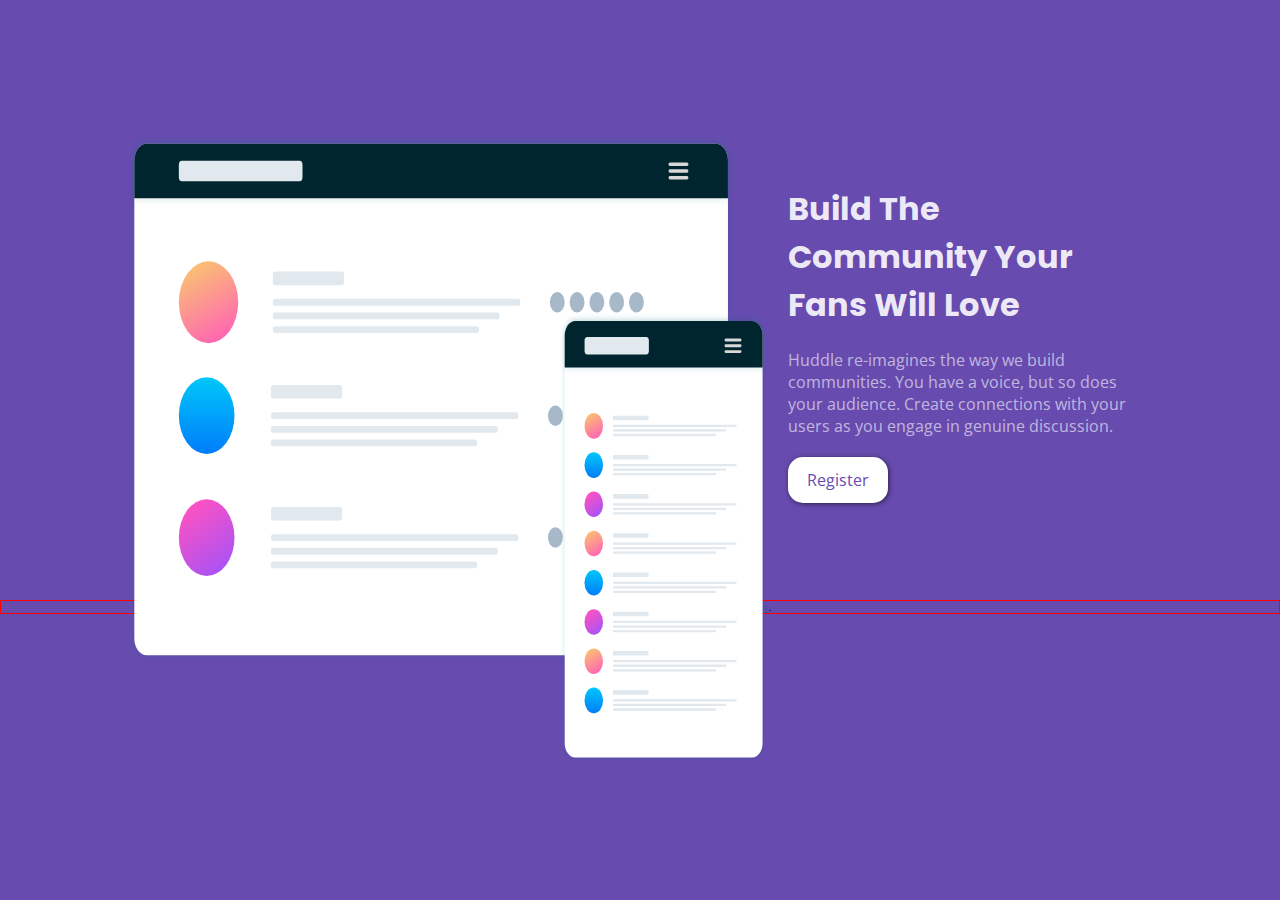
==== huddle-landing-page-with-single-introductory-section-master/index.html @ 0a4ec5f0 "criei o projeto" ====
<!DOCTYPE html>
<html lang="en">
<head>
  <meta charset="UTF-8">
  <meta name="viewport" content="width=device-width, initial-scale=1.0">

  <link rel="icon" type="image/png" sizes="32x32" href="./images/favicon-32x32.png">
  <title>Frontend Mentor | Huddle landing page with single introductory section</title>
  <link rel="stylesheet" href="style/style.css">

  <style>
    .attribution { font-size: 11px; text-align: center; }
    .attribution a { color: hsl(228, 45%, 44%); }
  </style>
</head>
<body>
  <main>
    
    <section class="principal">
      <img src="images/illustration-mockups.svg" alt="">
      <section class="wrotepart">
        <h1>Build The Community Your Fans Will Love</h1>
        <p class="content">
          Huddle re-imagines the way we build communities. You have a voice, but so does your audience.
          Create connections with your users as you engage in genuine discussion.
        </p>
        <a class="btn" href="#">Register</a>
      </section>
       
    </section>
    <footer>
      <p class="attribution">
        Challenge by <a href="https://www.frontendmentor.io?ref=challenge" target="_blank">Frontend Mentor</a>. 
        Coded by <a href="#">Your Name Here</a>.
      </p>
    </footer>
  </main>

</body>
</html>
---- huddle-landing-page-with-single-introductory-section-master/style/style.css ----
@charset "UTF-8";
@import url('https://fonts.googleapis.com/css2?family=Open+Sans&family=Poppins:wght@400;600&display=swap');
/* font-family: 'Open Sans', sans-serif;
font-family: 'Poppins', sans-serif; */

*{
    margin: 0px;
    padding: 0px;
    box-sizing: border-box;
}
body,html {
    height: 100vh;
    width: 100vw;
}
body {
    position: relative;
    background-color: hsl(257, 40%, 49%);
    width: 100vw;
    height: 100vh;
}
main {
    position: absolute;
    width: 100vw;
    height: 100vh;
    margin: auto;
    /* position: relative;
    border: 1px solid black;
    width: 90vw;
    height: 97vh;
    margin: auto; */
}
section.principal> img {
    width: 50vw;
    min-width: 380px;
   
}
section.principal {
    position: absolute;
    display: flex;
    flex-wrap: wrap;
    width: 80vw;
    height: 70vh;
    top: 50%;
    left: 50%;
    transform: translate(-50%, -50%);
}
section.wrotepart {
    /* flex-wrap: wrap; */
    width: 50px;
    min-width: 370px;
    border-top-right-radius: 15px;
    border-bottom-right-radius: 15px;
}

section.wrotepart > h1 {
    font-family: 'Poppins', sans-serif;
    color: rgba(255, 255, 255, 0.897);
    text-align: left;
    padding-top: 50px;
    
    margin-left: 20px;
}
section.wrotepart > p.content {
    text-align: left;
    font-family: 'Open Sans', sans-serif;
    margin-left: 20px;
    padding-top: 20px;
    color: rgba(255, 255, 255, 0.603);
}
section.wrotepart > a.btn {
    display: inline-block;
    text-align: center;
    font-family: 'Open Sans', sans-serif;
    text-decoration: none;
    margin-left: 20px;
    margin-top: 20px;
    width: 100px;
    color: hsl(257, 40%, 49%);
    background-color: white;
    padding: 12px;
    border-radius: 15px;
    box-shadow: 1px 1px  5px rgba(0, 0, 0, 0.568);

}
section.wrotepart > a.btn:hover {
    background-color: hsl(257, 40%, 49%);
    color: white;
    box-shadow: 1px 2px 3px 1px black;
    transition: .3s;
    transform: translate(1px, 3px);
}
footer {
    border: 1px solid red;
    display: block;
    margin-top: 600px;
    //margin-left: 500px;
    
}
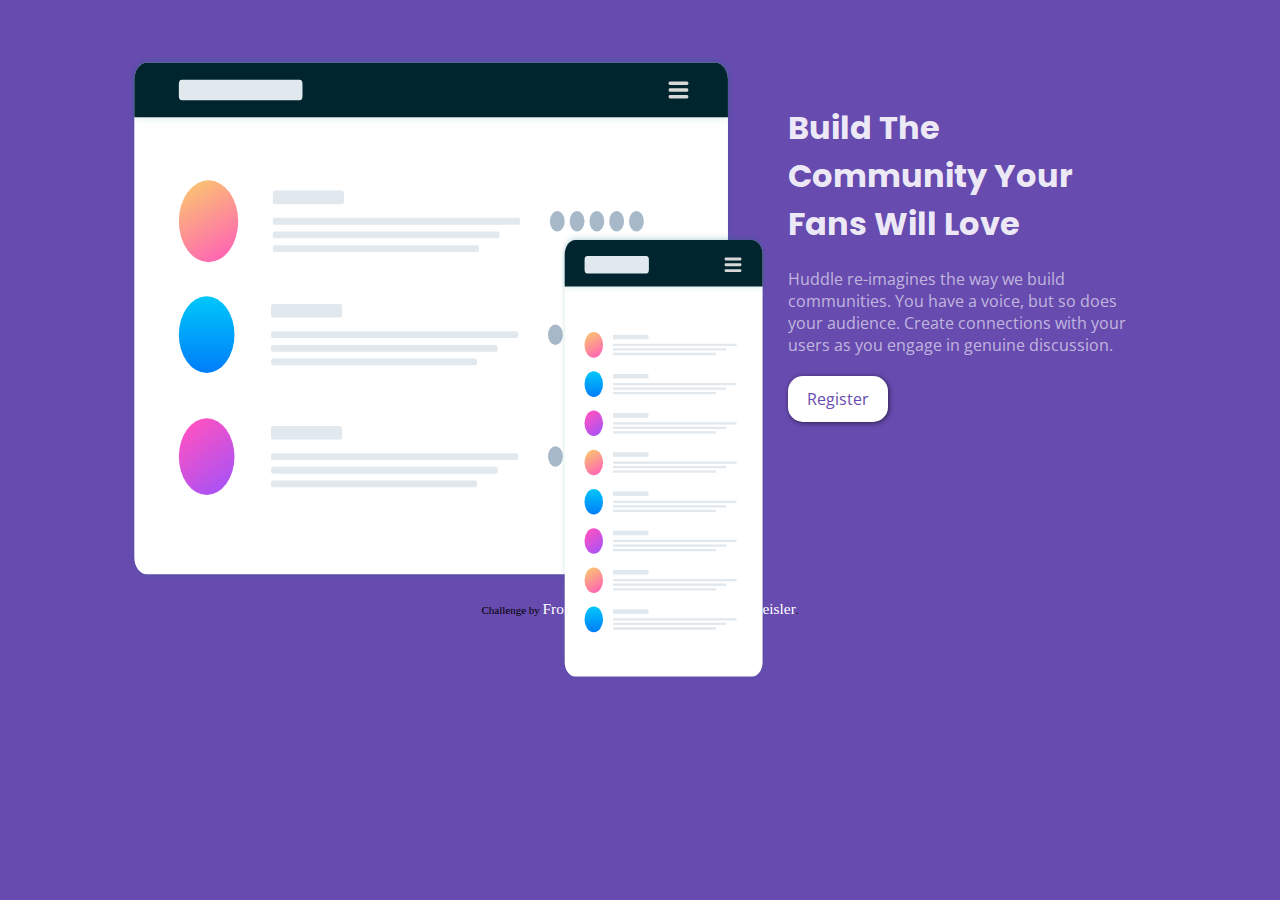
==== commit 9d6a492a: "update" ====
--- a/huddle-landing-page-with-single-introductory-section-master/index.html
+++ b/huddle-landing-page-with-single-introductory-section-master/index.html
@@ -31,7 +31,7 @@
     <footer>
       <p class="attribution">
         Challenge by <a href="https://www.frontendmentor.io?ref=challenge" target="_blank">Frontend Mentor</a>. 
-        Coded by <a href="#">Your Name Here</a>.
+        Coded by <a href="https://github.com/vitorreisler" target="_blank">Vitor G. Reisler</a>.
       </p>
     </footer>
   </main>
--- a/huddle-landing-page-with-single-introductory-section-master/style/style.css
+++ b/huddle-landing-page-with-single-introductory-section-master/style/style.css
@@ -40,7 +40,7 @@
     flex-wrap: wrap;
     width: 80vw;
     height: 70vh;
-    top: 50%;
+    top: 41%;
     left: 50%;
     transform: translate(-50%, -50%);
 }
@@ -57,7 +57,6 @@
     color: rgba(255, 255, 255, 0.897);
     text-align: left;
     padding-top: 50px;
-    
     margin-left: 20px;
 }
 section.wrotepart > p.content {
@@ -90,9 +89,12 @@
     transform: translate(1px, 3px);
 }
 footer {
-    border: 1px solid red;
     display: block;
     margin-top: 600px;
-    //margin-left: 500px;
     
+}
+footer > p.attribution > a {
+    text-decoration: none;
+    color: white;
+    font-size: 1.4em;
 }